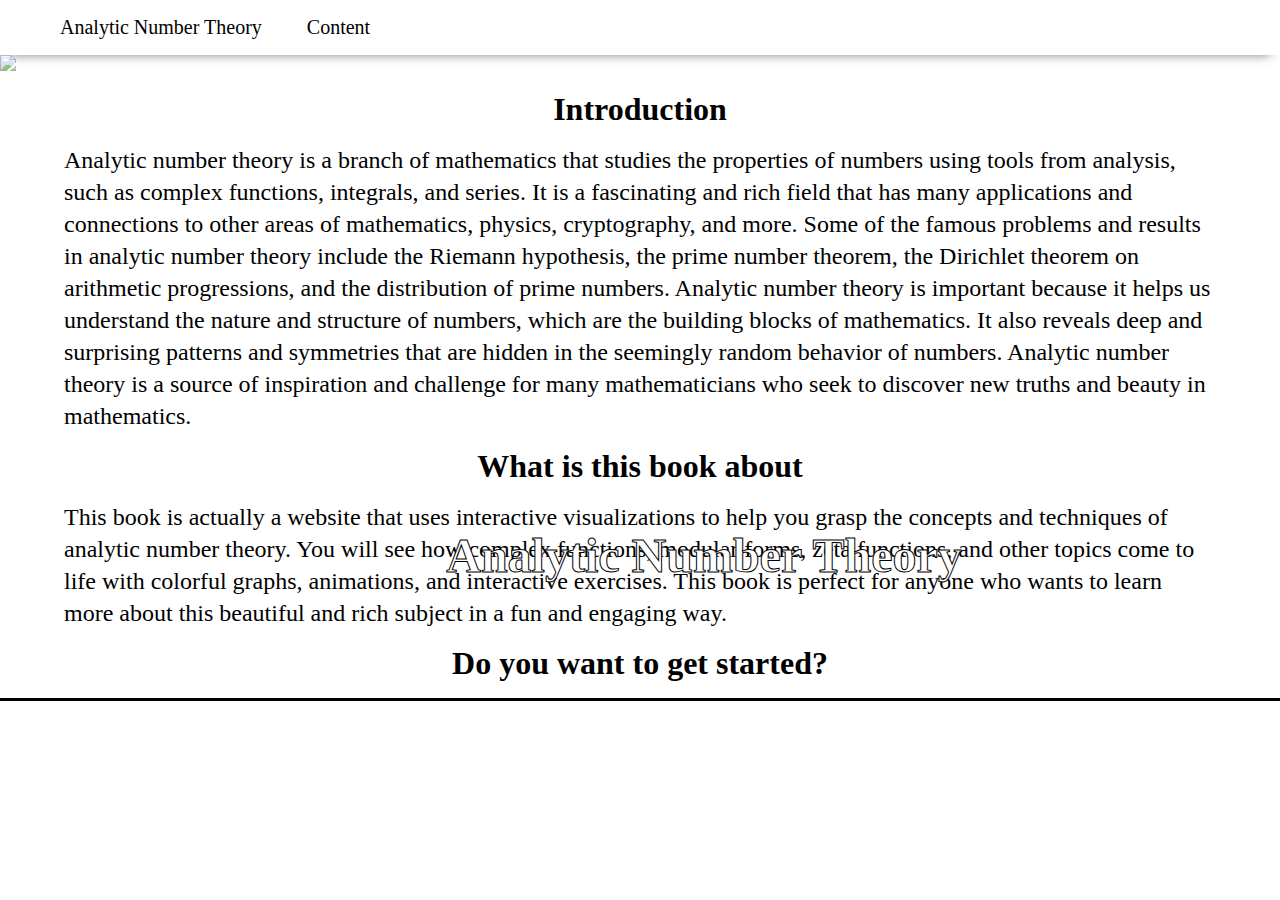
==== index.html @ d2ed26f7 "Prep for next HTML" ====
<!DOCTYPE html>
<html lang="en">
<head>
    <link rel="stylesheet" href="styles.css">
    <link rel="stylesheet" href="sticky_nav.css">
    <script src="sticky.js"></script>
    <meta charset="UTF-8">
    <meta name="viewport" content="width=device-width, initial-scale=1.0">
    <title>Analytic Number Theory</title>
</head>
<body>
    <div>
        <div class="nav_section">
            <ul class="nav_ul">
                <li class="nav_li">
                    <a href="index.html" class="logo_text">Analytic Number Theory</a>
                </li>
                <li class="nav_li">
                    <a href="Content/content.html">Content</a>
                </li>
            </ul>
        </div>
        <div>
            <div>
                <img class="zeta_img" src="https://3b1b-posts.us-east-1.linodeobjects.com/content/lessons/2016/zeta/rhyp_img8.png">
                <h1 class="image_text">Analytic Number Theory</h1>
            </div>
        </div>
        <div class="context">
            <h1>Introduction</h1>
            <p>
                Analytic number theory is a branch of mathematics that studies the
                properties of numbers using tools from analysis, such as complex functions,
                integrals, and series. It is a fascinating and rich field that has many applications 
                and connections to other areas of mathematics, physics, cryptography, and more.
                Some of the famous problems and results in analytic number theory include the Riemann hypothesis, 
                the prime number theorem, the Dirichlet theorem on arithmetic progressions, 
                and the distribution of prime numbers. Analytic number theory is important because 
                it helps us understand the nature and structure of numbers, which are the building blocks
                of mathematics. It also reveals deep and surprising patterns and symmetries that 
                are hidden in the seemingly random behavior of numbers. Analytic number theory
                is a source of inspiration and challenge for many mathematicians who seek 
                to discover new truths and beauty in mathematics.
            </p>
            <h1>What is this book about</h1>
            <p>
                This book is actually a website that uses interactive visualizations to
                 help you grasp the concepts and techniques of analytic number theory. 
                 You will see how complex functions, modular forms, zeta functions, 
                 and other topics come to life with colorful graphs, animations, 
                 and interactive exercises. This book is perfect for anyone who wants to
                  learn more about this beautiful and rich subject in a fun and engaging way.
            </p>
            <h1>
                Do you want to get started?
            </h1>
            <div>
                <section>
                    <div>

                    </div>
                    <div>
                        
                    </div>
                </section>
            </div>
        </div>
    </div>
</body>
</html>
---- styles.css ----
.nav_li {
    display: inline;
    font-size: 20px;
}

.nav_li a{
    text-decoration: none;
    color:rgb(0, 0, 0);
}

.nav_li a:hover{
    color: grey;
}

.nav_ul{
    display: block;
}

.logo_image{
    height: auto;
    max-width: 100px;
}

p{
    font-size: 1.5rem;
    line-height: 2rem;

}

body{
    margin:0;
}

.nav_section{
    z-index:3;
    margin: 0;
    overflow:hidden;
    background-color: rgb(255, 255, 255);
    max-width: 100%;
    box-shadow: 0px 10px 10px -10px rgba(0, 0, 0, 0.5);
}

.nav_section a{
    margin: 20px;
}

.logo_text{
    font-size:20px;
    display: inline;
    font-family: math;
}

.context{
    background-color: rgb(255, 255, 255);
    border-bottom: solid;
    border-color: black;
}

.zeta_img{
    width: 100%;
    opacity:0.7;
    z-index:0;
    min-width:700px;
}


h1,p{
    font-family:math;
    margin:1rem 5%;
}

h1{
    text-align: center;
}

.image_text{
    position: absolute;
    top:40vw;
    text-align: center;
    width: 100%;
    color:white;
    -webkit-text-stroke-color: rgb(0, 0, 0);
    -webkit-text-stroke-width: 1px;
    font-size: 3rem;
}
@media screen and (max-width:560px){
    .image_text{
        top:10vw;
    }
}
---- sticky_nav.css ----
.sticky {
    position: fixed;
    top: 0;
    width: 100%;
  }
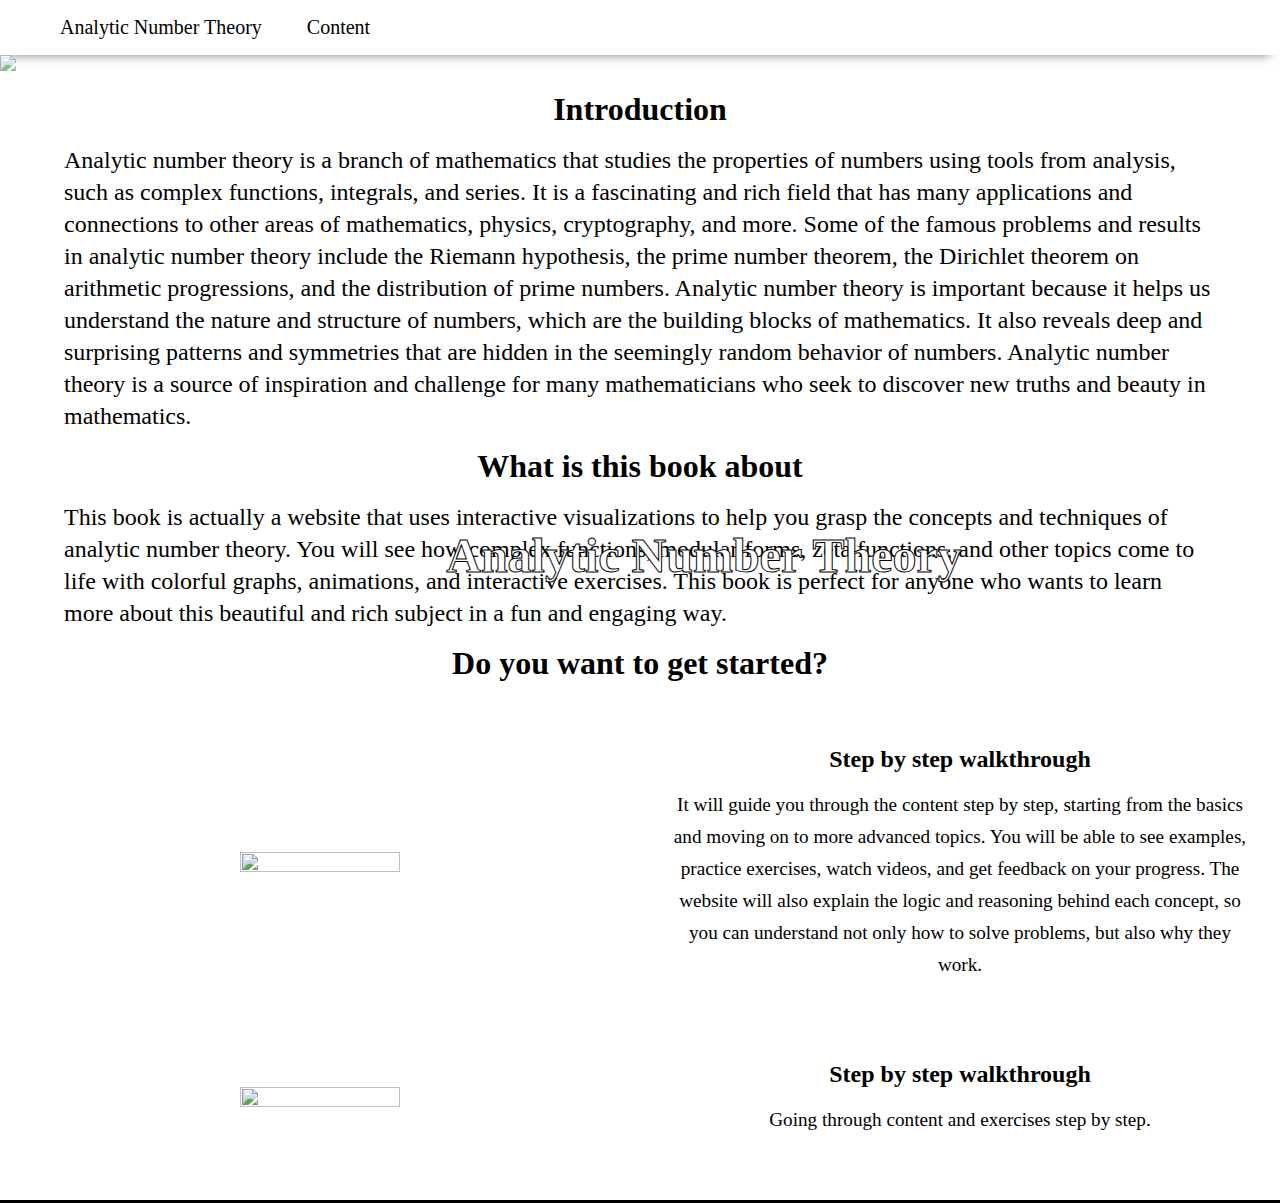
==== commit 54c9bbd6: "Built some html/css" ====
--- a/index.html
+++ b/index.html
@@ -3,6 +3,7 @@
 <head>
     <link rel="stylesheet" href="styles.css">
     <link rel="stylesheet" href="sticky_nav.css">
+    <link rel="stylesheet" href="flexbox.css">
     <script src="sticky.js"></script>
     <meta charset="UTF-8">
     <meta name="viewport" content="width=device-width, initial-scale=1.0">
@@ -54,13 +55,28 @@
             <h1>
                 Do you want to get started?
             </h1>
-            <div>
-                <section>
-                    <div>
-
+            <div class="section-list">
+                <section class="first_point">
+                    <div class="step_img_div">
+                        <img src="https://icon-library.com/images/step-icon/step-icon-21.jpg">
                     </div>
-                    <div>
-                        
+                    <div class="step_txt_div">
+                        <h2>Step by step walkthrough</h2>
+                        <p> It will guide you through the content step by step, 
+                            starting from the basics and moving on to more advanced topics. 
+                            You will be able to see examples, practice exercises, 
+                            watch videos, and get feedback on your progress. 
+                            The website will also explain the logic and reasoning behind each concept, 
+                            so you can understand not only how to solve problems, but also why they work.</p>
+                    </div>
+                </section>
+                <section class="first_point">
+                    <div class="step_img_div">
+                        <img src="https://icon-library.com/images/step-icon/step-icon-21.jpg">
+                    </div>
+                    <div class="step_txt_div">
+                        <h2>Step by step walkthrough</h2>
+                        <p>Going through content and exercises step by step.</p>
                     </div>
                 </section>
             </div>
--- a/styles.css
+++ b/styles.css
@@ -16,10 +16,6 @@
     display: block;
 }
 
-.logo_image{
-    height: auto;
-    max-width: 100px;
-}
 
 p{
     font-size: 1.5rem;
@@ -64,12 +60,12 @@
 }
 
 
-h1,p{
+h1,h2,h3,h4,h5,h6,p{
     font-family:math;
     margin:1rem 5%;
 }
 
-h1{
+h1,h2,h3,h4,h5,h6{
     text-align: center;
 }
 
@@ -87,4 +83,6 @@
     .image_text{
         top:10vw;
     }
-}+}
+
+
--- a/flexbox.css
+++ b/flexbox.css
@@ -0,0 +1,37 @@
+.section_list{
+    max-width: 100%;
+}
+
+.first_point{
+    display:flex;
+    max-width: 100%;
+    align-items: center;
+    flex-direction: row;
+    margin-bottom: 3rem;
+    margin-top: 3rem;
+}
+
+
+.first_point div{
+    flex-wrap:wrap;
+    margin:0;
+    padding:0;
+    height:50%;
+    width: 50%;
+    overflow: hidden;
+    text-align: center;
+}
+
+.first_point img{
+    height:50%;
+    width:50%;
+}
+
+.first_point p,h2{
+    text-align: center;
+}
+
+.first_point p{
+    font-size: 1.2rem;
+}
+
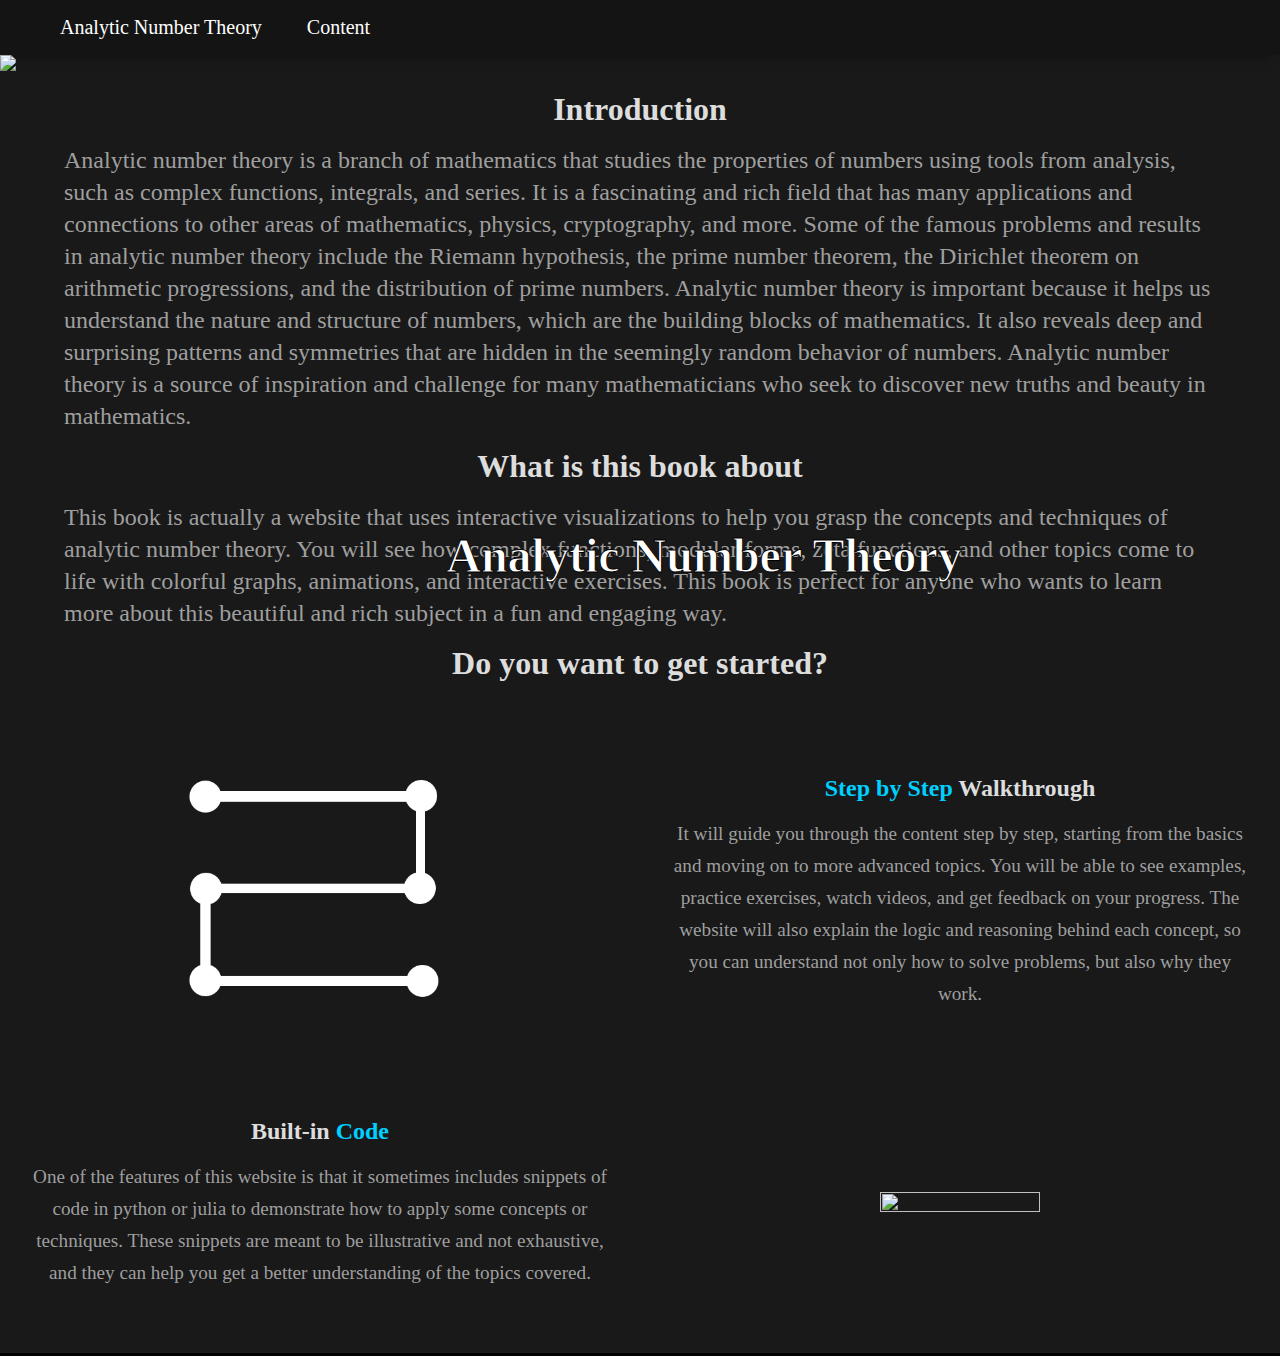
==== commit fd1cf5eb: "Added more stuff + color update" ====
--- a/index.html
+++ b/index.html
@@ -28,41 +28,45 @@
             </div>
         </div>
         <div class="context">
-            <h1>Introduction</h1>
-            <p>
-                Analytic number theory is a branch of mathematics that studies the
-                properties of numbers using tools from analysis, such as complex functions,
-                integrals, and series. It is a fascinating and rich field that has many applications 
-                and connections to other areas of mathematics, physics, cryptography, and more.
-                Some of the famous problems and results in analytic number theory include the Riemann hypothesis, 
-                the prime number theorem, the Dirichlet theorem on arithmetic progressions, 
-                and the distribution of prime numbers. Analytic number theory is important because 
-                it helps us understand the nature and structure of numbers, which are the building blocks
-                of mathematics. It also reveals deep and surprising patterns and symmetries that 
-                are hidden in the seemingly random behavior of numbers. Analytic number theory
-                is a source of inspiration and challenge for many mathematicians who seek 
-                to discover new truths and beauty in mathematics.
-            </p>
-            <h1>What is this book about</h1>
-            <p>
+            <div class="introduction_div">
+                <h1>Introduction</h1>
+                <p>
+                    Analytic number theory is a branch of mathematics that studies the
+                    properties of numbers using tools from analysis, such as complex functions,
+                    integrals, and series. It is a fascinating and rich field that has many applications 
+                    and connections to other areas of mathematics, physics, cryptography, and more.
+                    Some of the famous problems and results in analytic number theory include the Riemann hypothesis, 
+                    the prime number theorem, the Dirichlet theorem on arithmetic progressions, 
+                    and the distribution of prime numbers. Analytic number theory is important because 
+                    it helps us understand the nature and structure of numbers, which are the building blocks
+                    of mathematics. It also reveals deep and surprising patterns and symmetries that 
+                    are hidden in the seemingly random behavior of numbers. Analytic number theory
+                    is a source of inspiration and challenge for many mathematicians who seek 
+                    to discover new truths and beauty in mathematics.
+                </p>
+            </div>
+            <div class="about_div">
+                <h1>What is this book about</h1>
+                <p>
                 This book is actually a website that uses interactive visualizations to
                  help you grasp the concepts and techniques of analytic number theory. 
                  You will see how complex functions, modular forms, zeta functions, 
                  and other topics come to life with colorful graphs, animations, 
                  and interactive exercises. This book is perfect for anyone who wants to
-                  learn more about this beautiful and rich subject in a fun and engaging way.
-            </p>
+                 learn more about this beautiful and rich subject in a fun and engaging way.
+                </p>
+            </div>
             <h1>
                 Do you want to get started?
             </h1>
-            <div class="section-list">
-                <section class="first_point">
+            <div class="section_list">
+                <section class="point first">
                     <div class="step_img_div">
-                        <img src="https://icon-library.com/images/step-icon/step-icon-21.jpg">
+                        <img src="static/stepmod.png">
                     </div>
                     <div class="step_txt_div">
-                        <h2>Step by step walkthrough</h2>
-                        <p> It will guide you through the content step by step, 
+                        <h2><span class="highlighter">Step by Step</span> Walkthrough</h2>
+                        <p> It will guide you through the content <span class="highlight_hover">step by step</span>, 
                             starting from the basics and moving on to more advanced topics. 
                             You will be able to see examples, practice exercises, 
                             watch videos, and get feedback on your progress. 
@@ -70,13 +74,16 @@
                             so you can understand not only how to solve problems, but also why they work.</p>
                     </div>
                 </section>
-                <section class="first_point">
+                <section class="point second">
                     <div class="step_img_div">
-                        <img src="https://icon-library.com/images/step-icon/step-icon-21.jpg">
+                        <img src="https://cdn0.iconfinder.com/data/icons/seo-web-30/64/x-23-512.png">
                     </div>
                     <div class="step_txt_div">
-                        <h2>Step by step walkthrough</h2>
-                        <p>Going through content and exercises step by step.</p>
+                        <h2>Built-in <span class="highlighter">Code</span></h2>
+                        <p>One of the features of this website is that it sometimes includes snippets 
+                            of code in python or julia to demonstrate how to apply some concepts or 
+                            techniques. These snippets are meant to be illustrative and not exhaustive, 
+                            and they can help you get a better understanding of the topics covered.</p>
                     </div>
                 </section>
             </div>
--- a/styles.css
+++ b/styles.css
@@ -9,7 +9,7 @@
 }
 
 .nav_li a:hover{
-    color: grey;
+    color: rgb(0, 208, 255);
 }
 
 .nav_ul{
@@ -20,24 +20,28 @@
 p{
     font-size: 1.5rem;
     line-height: 2rem;
+    color:#ddddddb2;
 
 }
 
 body{
+    background-color: #191919;
     margin:0;
+    overflow-x: hidden;
 }
 
 .nav_section{
     z-index:3;
     margin: 0;
     overflow:hidden;
-    background-color: rgb(255, 255, 255);
+    background-color: #141414;
     max-width: 100%;
     box-shadow: 0px 10px 10px -10px rgba(0, 0, 0, 0.5);
 }
 
 .nav_section a{
     margin: 20px;
+    color: white;
 }
 
 .logo_text{
@@ -47,14 +51,13 @@
 }
 
 .context{
-    background-color: rgb(255, 255, 255);
+    background-color: #191919;
     border-bottom: solid;
     border-color: black;
 }
 
 .zeta_img{
     width: 100%;
-    opacity:0.7;
     z-index:0;
     min-width:700px;
 }
@@ -67,6 +70,7 @@
 
 h1,h2,h3,h4,h5,h6{
     text-align: center;
+    color:#ddd;
 }
 
 .image_text{
@@ -85,4 +89,11 @@
     }
 }
 
+.highlighter{
+    color:rgb(0, 208, 255);
+}
 
+.highlight_hover:hover{
+    color:rgb(0, 208, 255);
+}
+
--- a/flexbox.css
+++ b/flexbox.css
@@ -2,17 +2,16 @@
     max-width: 100%;
 }
 
-.first_point{
+.point{
     display:flex;
     max-width: 100%;
     align-items: center;
-    flex-direction: row;
     margin-bottom: 3rem;
     margin-top: 3rem;
 }
 
 
-.first_point div{
+.point div{
     flex-wrap:wrap;
     margin:0;
     padding:0;
@@ -22,16 +21,25 @@
     text-align: center;
 }
 
-.first_point img{
+.point img{
     height:50%;
     width:50%;
 }
 
-.first_point p,h2{
+.point p,h2{
     text-align: center;
 }
 
-.first_point p{
+.point p{
     font-size: 1.2rem;
 }
 
+.first{
+    flex-direction: row;
+}
+
+.second{
+    flex-direction: row-reverse;
+}
+
+
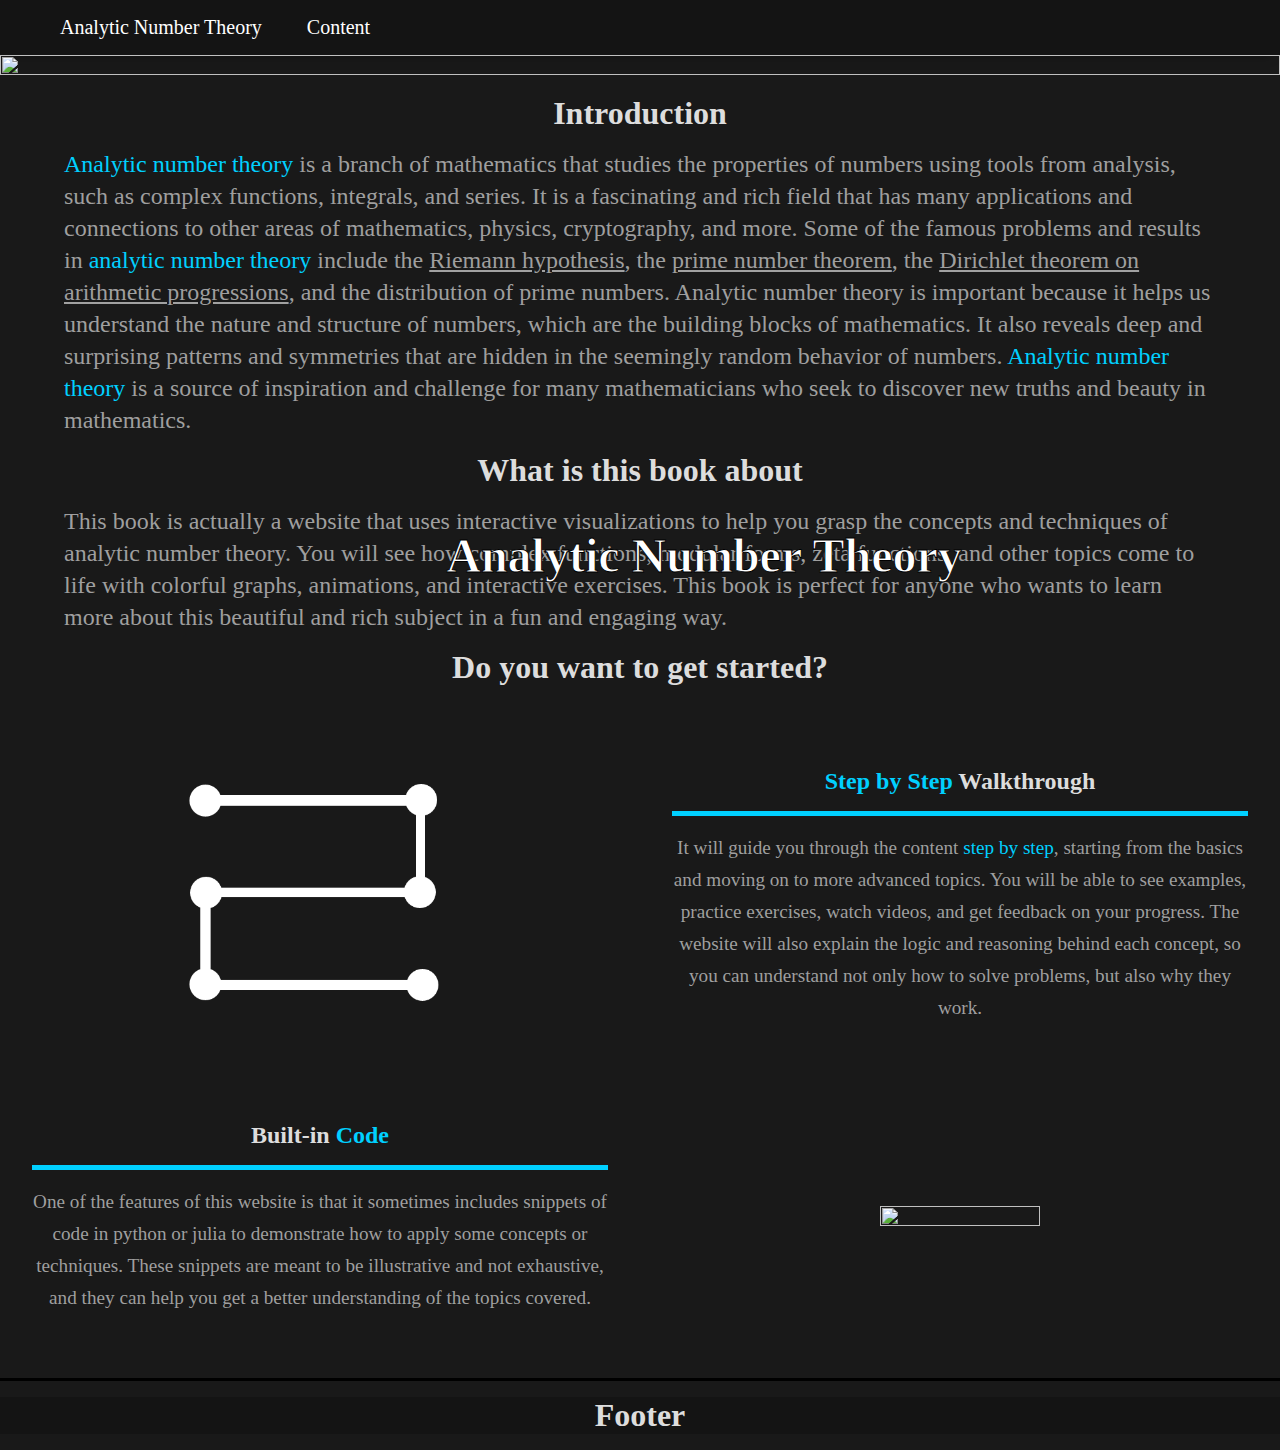
==== commit 0a6d8c6d: "More update to index.html" ====
--- a/index.html
+++ b/index.html
@@ -1,51 +1,55 @@
 <!DOCTYPE html>
 <html lang="en">
 <head>
+    <link rel="stylesheet" href="https://cdn.jsdelivr.net/npm/katex@0.16.9/dist/katex.min.css" integrity="sha384-n8MVd4RsNIU0tAv4ct0nTaAbDJwPJzDEaqSD1odI+WdtXRGWt2kTvGFasHpSy3SV" crossorigin="anonymous">
     <link rel="stylesheet" href="styles.css">
-    <link rel="stylesheet" href="sticky_nav.css">
+    <link rel="stylesheet" href="stickynav.css">
     <link rel="stylesheet" href="flexbox.css">
+    <link rel="stylesheet" href="animation.css">
     <script src="sticky.js"></script>
+    <script defer src="https://cdn.jsdelivr.net/npm/katex@0.16.9/dist/katex.min.js" integrity="sha384-XjKyOOlGwcjNTAIQHIpgOno0Hl1YQqzUOEleOLALmuqehneUG+vnGctmUb0ZY0l8" crossorigin="anonymous"></script>
+    <script defer src="https://cdn.jsdelivr.net/npm/katex@0.16.9/dist/contrib/auto-render.min.js" integrity="sha384-+VBxd3r6XgURycqtZ117nYw44OOcIax56Z4dCRWbxyPt0Koah1uHoK0o4+/RRE05" crossorigin="anonymous"
+        onload="renderMathInElement(document.body);"></script>
     <meta charset="UTF-8">
     <meta name="viewport" content="width=device-width, initial-scale=1.0">
     <title>Analytic Number Theory</title>
 </head>
 <body>
     <div>
-        <div class="nav_section">
-            <ul class="nav_ul">
-                <li class="nav_li">
-                    <a href="index.html" class="logo_text">Analytic Number Theory</a>
+        <div class="nav-section">
+            <ul class="nav-ul">
+                <li class="nav-li">
+                    <a href="index.html" class="logo-text">Analytic Number Theory</a>
                 </li>
-                <li class="nav_li">
+                <li class="nav-li">
                     <a href="Content/content.html">Content</a>
                 </li>
             </ul>
         </div>
         <div>
-            <div>
-                <img class="zeta_img" src="https://3b1b-posts.us-east-1.linodeobjects.com/content/lessons/2016/zeta/rhyp_img8.png">
-                <h1 class="image_text">Analytic Number Theory</h1>
-            </div>
+            <img class="zeta-img" src="https://3b1b-posts.us-east-1.linodeobjects.com/content/lessons/2016/zeta/rhyp_img8.png">
+            <h1 class="image-text">Analytic Number Theory</h1>
         </div>
         <div class="context">
-            <div class="introduction_div">
+            <div class="introduction-div fade-in">
                 <h1>Introduction</h1>
                 <p>
-                    Analytic number theory is a branch of mathematics that studies the
+                    <span class="highlighter">Analytic number theory</span> is a branch of mathematics that studies the
                     properties of numbers using tools from analysis, such as complex functions,
                     integrals, and series. It is a fascinating and rich field that has many applications 
                     and connections to other areas of mathematics, physics, cryptography, and more.
-                    Some of the famous problems and results in analytic number theory include the Riemann hypothesis, 
-                    the prime number theorem, the Dirichlet theorem on arithmetic progressions, 
+                    Some of the famous problems and results in <span class="highlighter">analytic number theory</span> include
+                    the <u class="tooltip">Riemann hypothesis</u>, 
+                    the <u class="tooltip">prime number theorem</u>, the <u class="tooltip">Dirichlet theorem on arithmetic progressions</u>, 
                     and the distribution of prime numbers. Analytic number theory is important because 
                     it helps us understand the nature and structure of numbers, which are the building blocks
                     of mathematics. It also reveals deep and surprising patterns and symmetries that 
-                    are hidden in the seemingly random behavior of numbers. Analytic number theory
+                    are hidden in the seemingly random behavior of numbers. <span class="highlighter">Analytic number theory</span>
                     is a source of inspiration and challenge for many mathematicians who seek 
                     to discover new truths and beauty in mathematics.
                 </p>
             </div>
-            <div class="about_div">
+            <div class="about-div">
                 <h1>What is this book about</h1>
                 <p>
                 This book is actually a website that uses interactive visualizations to
@@ -59,14 +63,14 @@
             <h1>
                 Do you want to get started?
             </h1>
-            <div class="section_list">
+            <div class="section-list">
                 <section class="point first">
-                    <div class="step_img_div">
+                    <div class="step-img-div">
                         <img src="static/stepmod.png">
                     </div>
-                    <div class="step_txt_div">
-                        <h2><span class="highlighter">Step by Step</span> Walkthrough</h2>
-                        <p> It will guide you through the content <span class="highlight_hover">step by step</span>, 
+                    <div class="step-txt-div">
+                        <h2 class="header"><span class="highlighter">Step by Step</span> Walkthrough</h2>
+                        <p> It will guide you through the content <span class="highlighter">step by step</span>, 
                             starting from the basics and moving on to more advanced topics. 
                             You will be able to see examples, practice exercises, 
                             watch videos, and get feedback on your progress. 
@@ -75,11 +79,11 @@
                     </div>
                 </section>
                 <section class="point second">
-                    <div class="step_img_div">
+                    <div class="code-img-div">
                         <img src="https://cdn0.iconfinder.com/data/icons/seo-web-30/64/x-23-512.png">
                     </div>
-                    <div class="step_txt_div">
-                        <h2>Built-in <span class="highlighter">Code</span></h2>
+                    <div class="code-txt-div">
+                        <h2 class="header">Built-in <span class="highlighter">Code</span></h2>
                         <p>One of the features of this website is that it sometimes includes snippets 
                             of code in python or julia to demonstrate how to apply some concepts or 
                             techniques. These snippets are meant to be illustrative and not exhaustive, 
@@ -90,4 +94,9 @@
         </div>
     </div>
 </body>
+<footer>
+    <div class="footer">
+        <h1>Footer</h1>
+    </div>
+</footer>
 </html>--- a/styles.css
+++ b/styles.css
@@ -1,18 +1,18 @@
-.nav_li {
+.nav-li {
     display: inline;
     font-size: 20px;
 }
 
-.nav_li a{
+.nav-li a{
     text-decoration: none;
     color:rgb(0, 0, 0);
 }
 
-.nav_li a:hover{
+.nav-li a:hover{
     color: rgb(0, 208, 255);
 }
 
-.nav_ul{
+.nav-ul{
     display: block;
 }
 
@@ -30,7 +30,7 @@
     overflow-x: hidden;
 }
 
-.nav_section{
+.nav-section{
     z-index:3;
     margin: 0;
     overflow:hidden;
@@ -39,12 +39,12 @@
     box-shadow: 0px 10px 10px -10px rgba(0, 0, 0, 0.5);
 }
 
-.nav_section a{
+.nav-section a{
     margin: 20px;
     color: white;
 }
 
-.logo_text{
+.logo-text{
     font-size:20px;
     display: inline;
     font-family: math;
@@ -56,10 +56,12 @@
     border-color: black;
 }
 
-.zeta_img{
+.zeta-img{
     width: 100%;
     z-index:0;
     min-width:700px;
+    height: 100%;
+    background-size: cover;
 }
 
 
@@ -73,7 +75,7 @@
     color:#ddd;
 }
 
-.image_text{
+.image-text{
     position: absolute;
     top:40vw;
     text-align: center;
@@ -84,7 +86,7 @@
     font-size: 3rem;
 }
 @media screen and (max-width:560px){
-    .image_text{
+    .image-text{
         top:10vw;
     }
 }
@@ -93,7 +95,11 @@
     color:rgb(0, 208, 255);
 }
 
-.highlight_hover:hover{
-    color:rgb(0, 208, 255);
+.footer{
+    background-color: #141414;
+    margin:0;
+    padding: 0;
+    height: 100%;
+    width: 100%;
 }
 
--- a/stickynav.css
+++ b/stickynav.css
@@ -0,0 +1,5 @@
+.sticky {
+    position: fixed;
+    top: 0;
+    width: 100%;
+  }--- a/flexbox.css
+++ b/flexbox.css
@@ -1,4 +1,4 @@
-.section_list{
+.section-list{
     max-width: 100%;
 }
 
@@ -43,3 +43,8 @@
 }
 
 
+.header{
+    border-bottom:5px solid rgb(0, 208, 255);
+    padding-bottom: 1rem;
+}
+
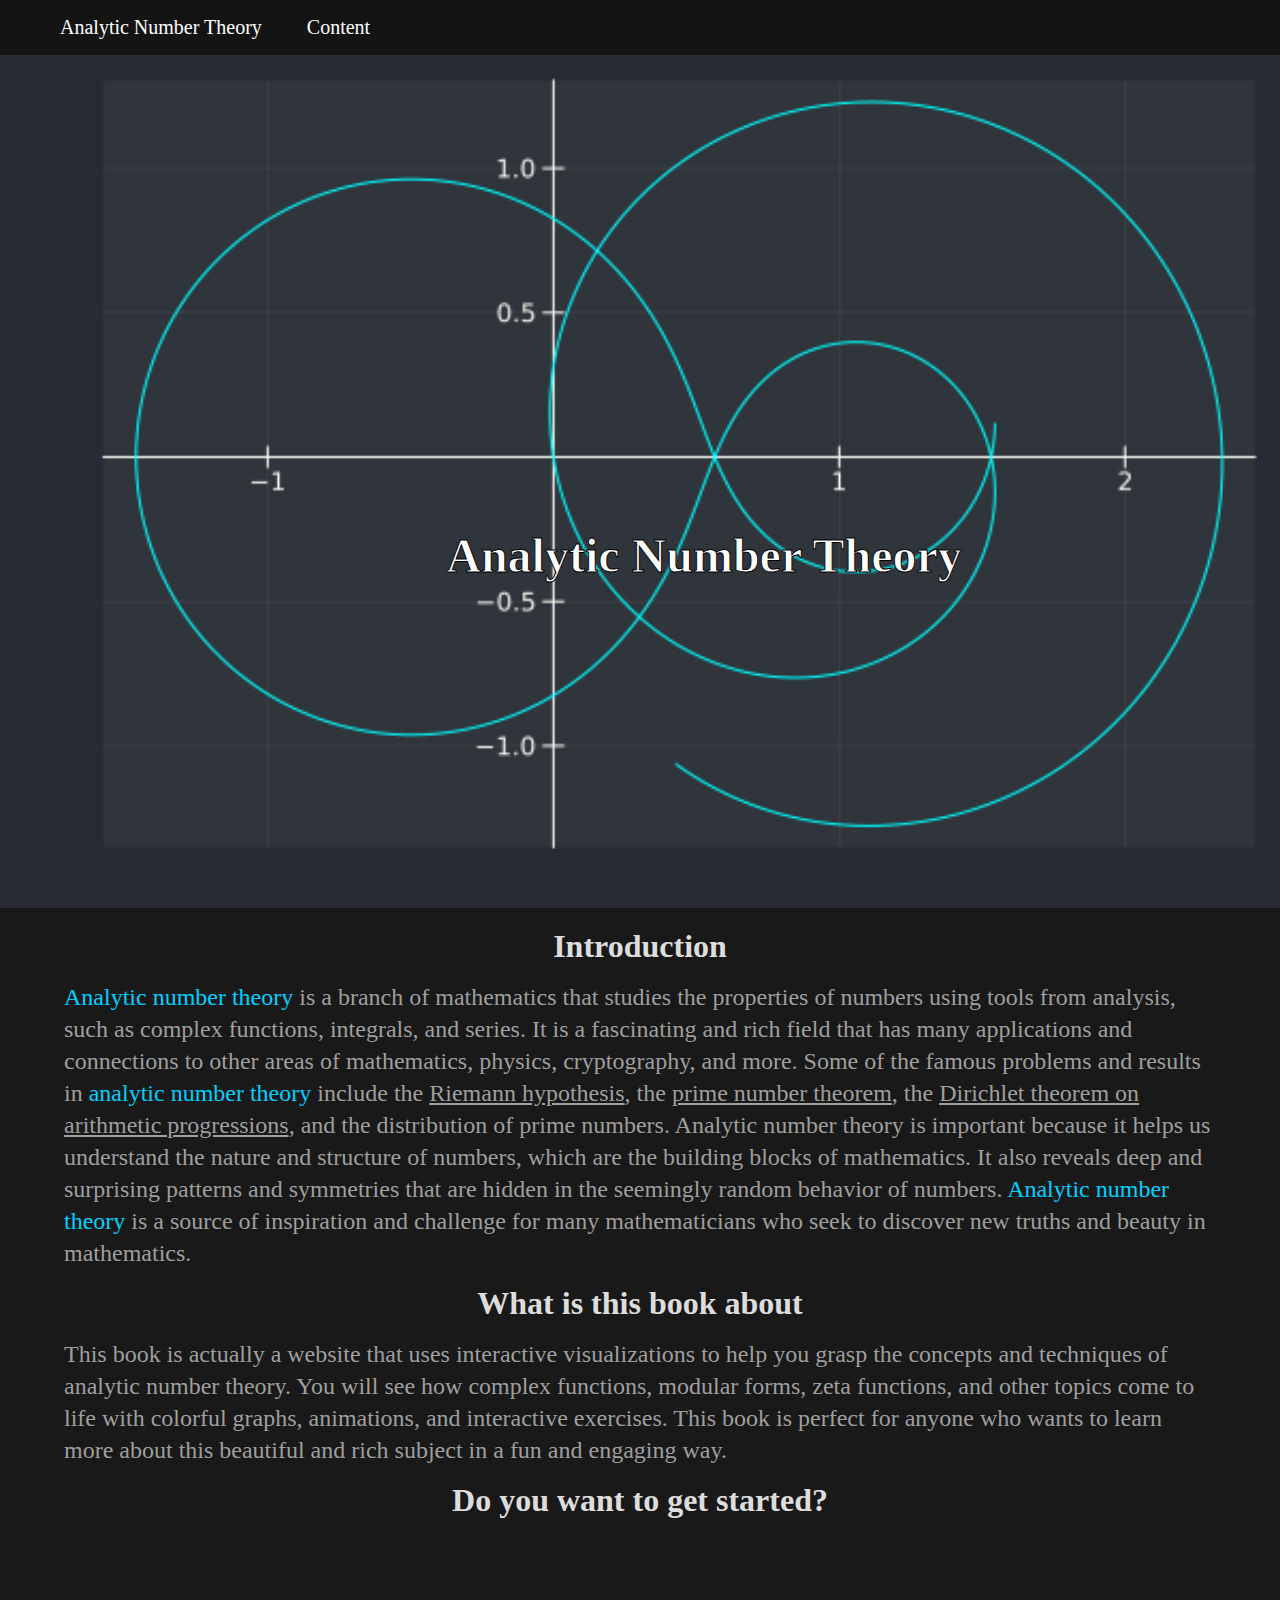
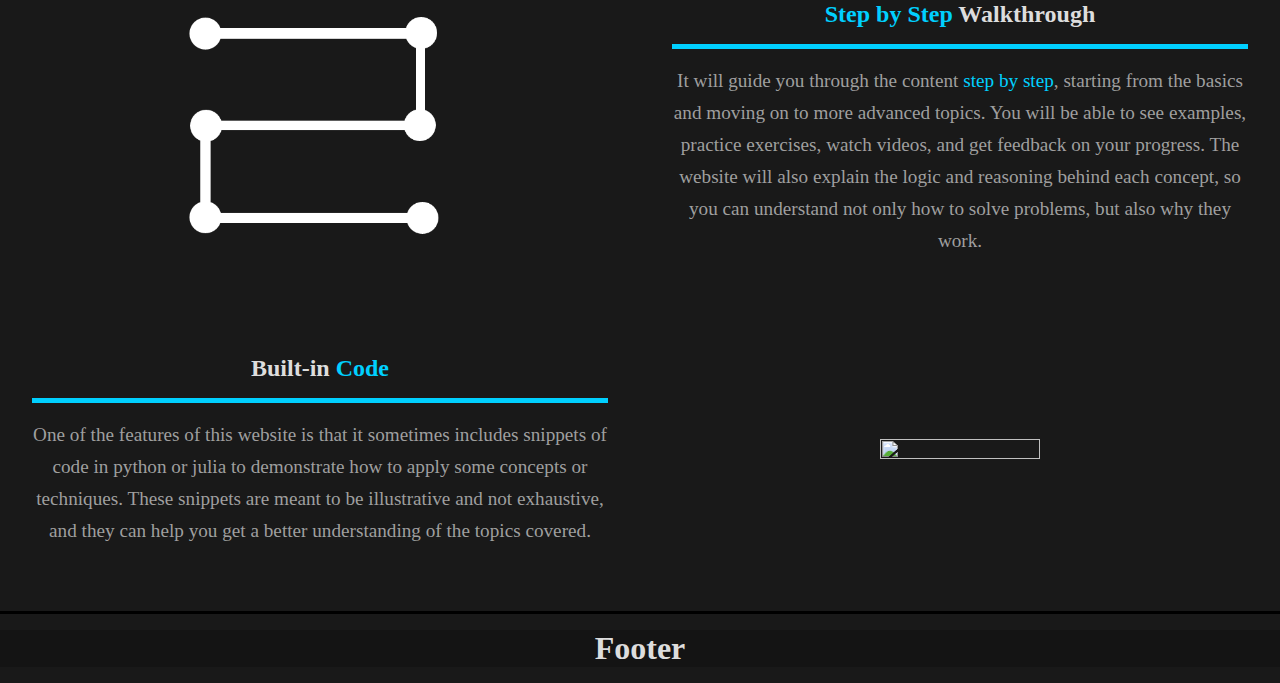
==== commit 2c75085f: "Julia plots" ====
--- a/index.html
+++ b/index.html
@@ -27,7 +27,7 @@
             </ul>
         </div>
         <div>
-            <img class="zeta-img" src="https://3b1b-posts.us-east-1.linodeobjects.com/content/lessons/2016/zeta/rhyp_img8.png">
+            <img class="zeta-img" src="static/zetamodified.png">
             <h1 class="image-text">Analytic Number Theory</h1>
         </div>
         <div class="context">
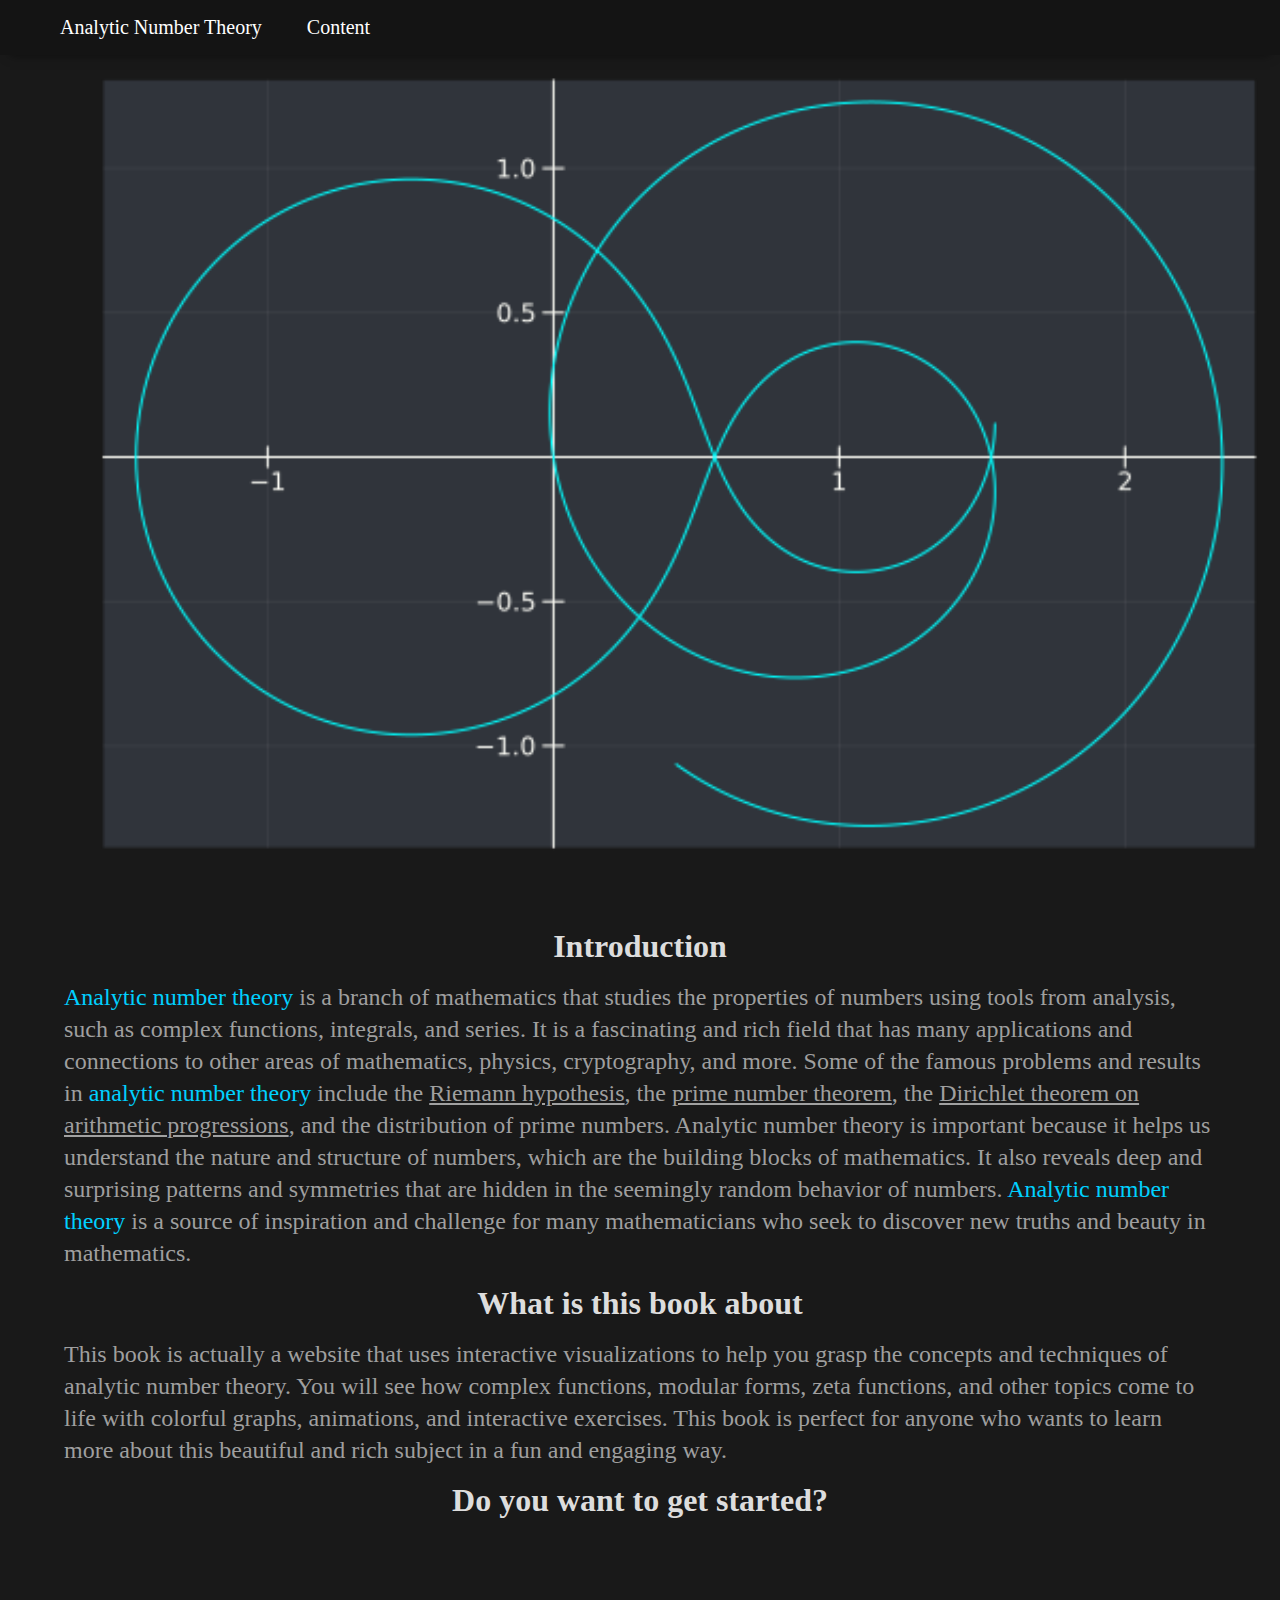
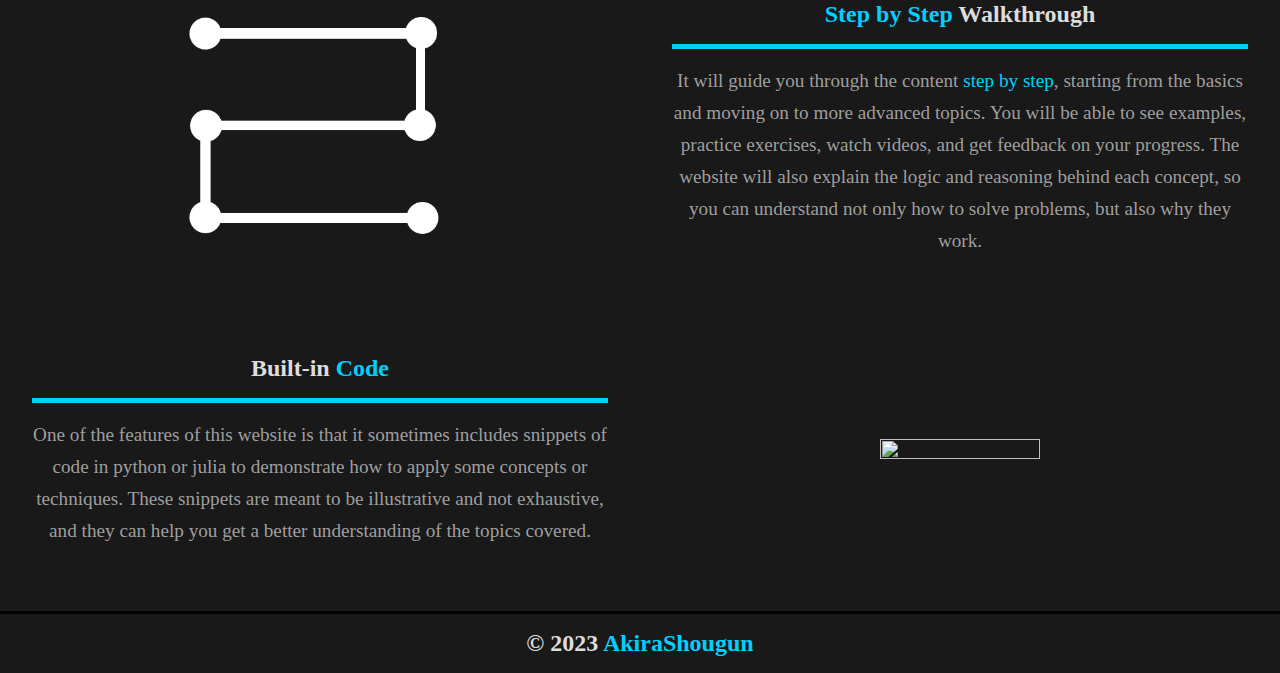
==== commit 1e12bd04: "Finished index" ====
--- a/index.html
+++ b/index.html
@@ -28,7 +28,6 @@
         </div>
         <div>
             <img class="zeta-img" src="static/zetamodified.png">
-            <h1 class="image-text">Analytic Number Theory</h1>
         </div>
         <div class="context">
             <div class="introduction-div fade-in">
@@ -93,10 +92,8 @@
             </div>
         </div>
     </div>
+    <footer>
+        <h2>© 2023 <a href="https://github.com/AkiraShougun" class="githubacc">AkiraShougun</a></h2>
+    </footer>
 </body>
-<footer>
-    <div class="footer">
-        <h1>Footer</h1>
-    </div>
-</footer>
 </html>--- a/styles.css
+++ b/styles.css
@@ -75,16 +75,7 @@
     color:#ddd;
 }
 
-.image-text{
-    position: absolute;
-    top:40vw;
-    text-align: center;
-    width: 100%;
-    color:white;
-    -webkit-text-stroke-color: rgb(0, 0, 0);
-    -webkit-text-stroke-width: 1px;
-    font-size: 3rem;
-}
+
 @media screen and (max-width:560px){
     .image-text{
         top:10vw;
@@ -103,3 +94,8 @@
     width: 100%;
 }
 
+.githubacc{
+    text-decoration: none;
+    color: rgb(0, 208, 255);
+}
+
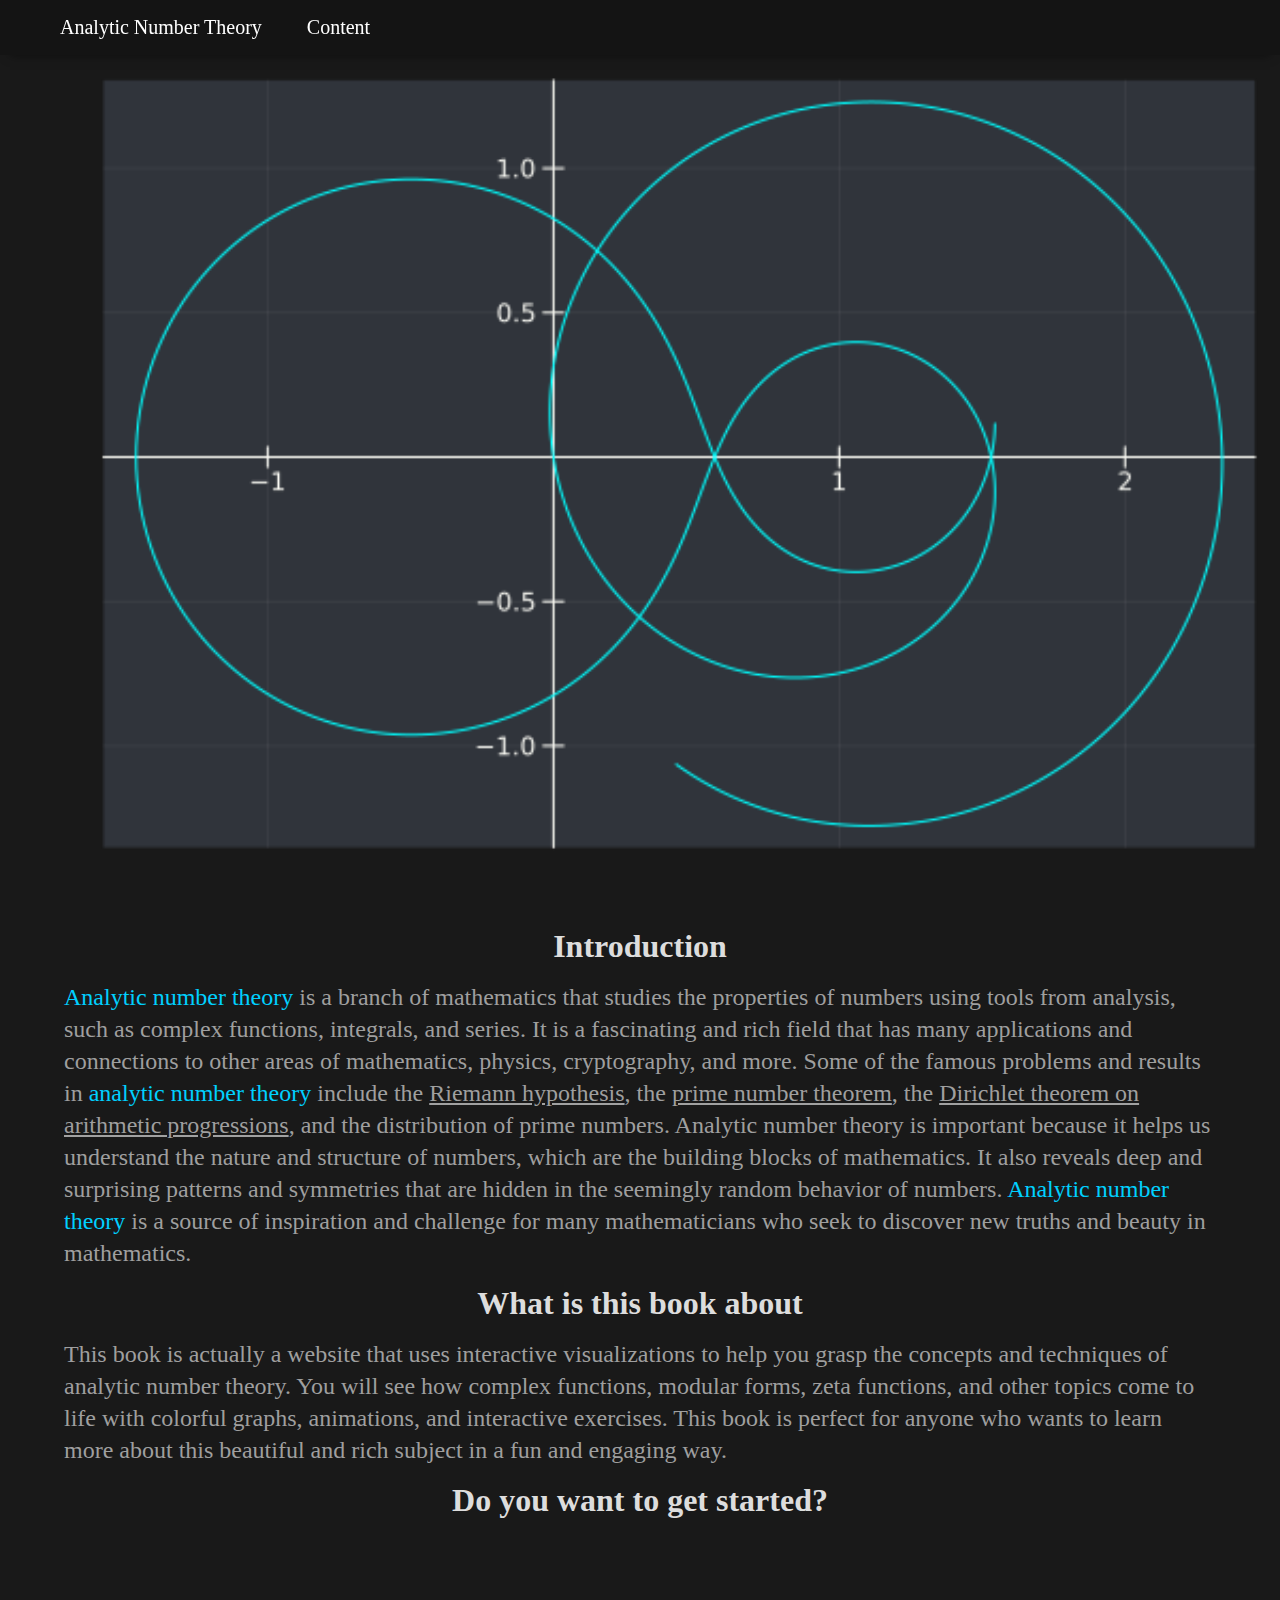
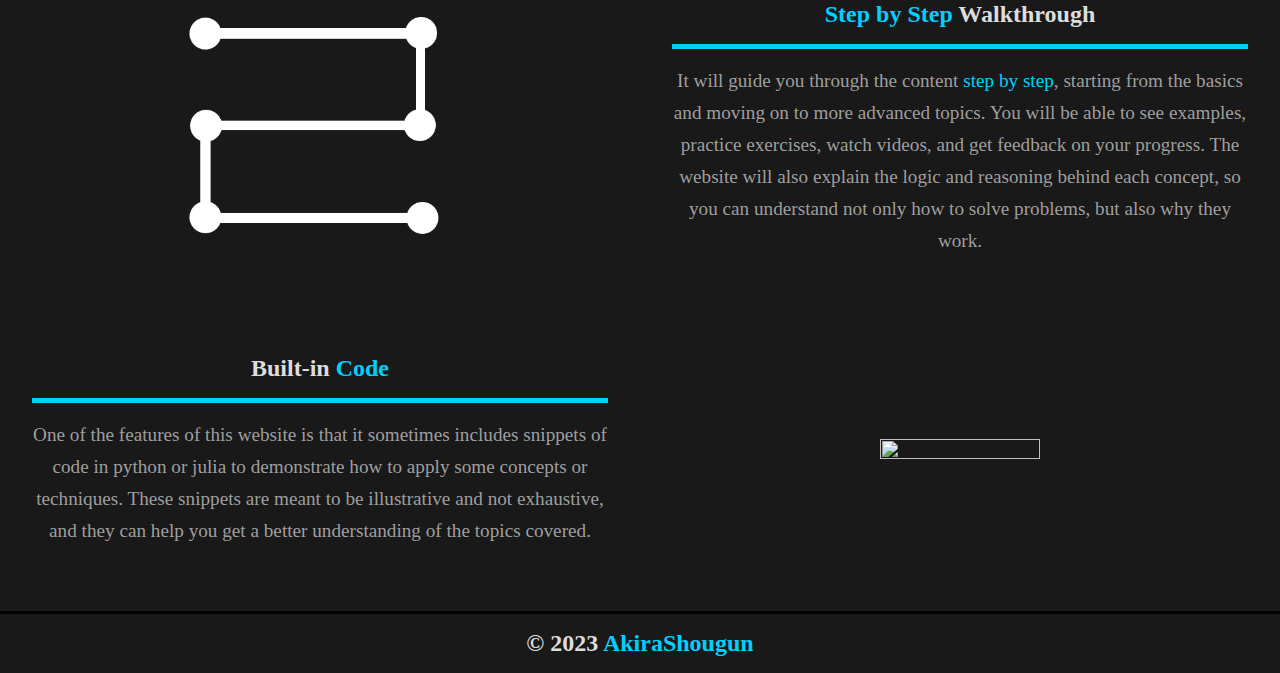
==== commit 3ba81a14: "Started mobius function" ====
--- a/index.html
+++ b/index.html
@@ -3,10 +3,7 @@
 <head>
     <link rel="stylesheet" href="https://cdn.jsdelivr.net/npm/katex@0.16.9/dist/katex.min.css" integrity="sha384-n8MVd4RsNIU0tAv4ct0nTaAbDJwPJzDEaqSD1odI+WdtXRGWt2kTvGFasHpSy3SV" crossorigin="anonymous">
     <link rel="stylesheet" href="styles.css">
-    <link rel="stylesheet" href="stickynav.css">
     <link rel="stylesheet" href="flexbox.css">
-    <link rel="stylesheet" href="animation.css">
-    <script src="sticky.js"></script>
     <script defer src="https://cdn.jsdelivr.net/npm/katex@0.16.9/dist/katex.min.js" integrity="sha384-XjKyOOlGwcjNTAIQHIpgOno0Hl1YQqzUOEleOLALmuqehneUG+vnGctmUb0ZY0l8" crossorigin="anonymous"></script>
     <script defer src="https://cdn.jsdelivr.net/npm/katex@0.16.9/dist/contrib/auto-render.min.js" integrity="sha384-+VBxd3r6XgURycqtZ117nYw44OOcIax56Z4dCRWbxyPt0Koah1uHoK0o4+/RRE05" crossorigin="anonymous"
         onload="renderMathInElement(document.body);"></script>
--- a/styles.css
+++ b/styles.css
@@ -31,12 +31,15 @@
 }
 
 .nav-section{
+    position: sticky;
     z-index:3;
     margin: 0;
     overflow:hidden;
     background-color: #141414;
     max-width: 100%;
     box-shadow: 0px 10px 10px -10px rgba(0, 0, 0, 0.5);
+    top: 0;
+    width: 100%;
 }
 
 .nav-section a{
